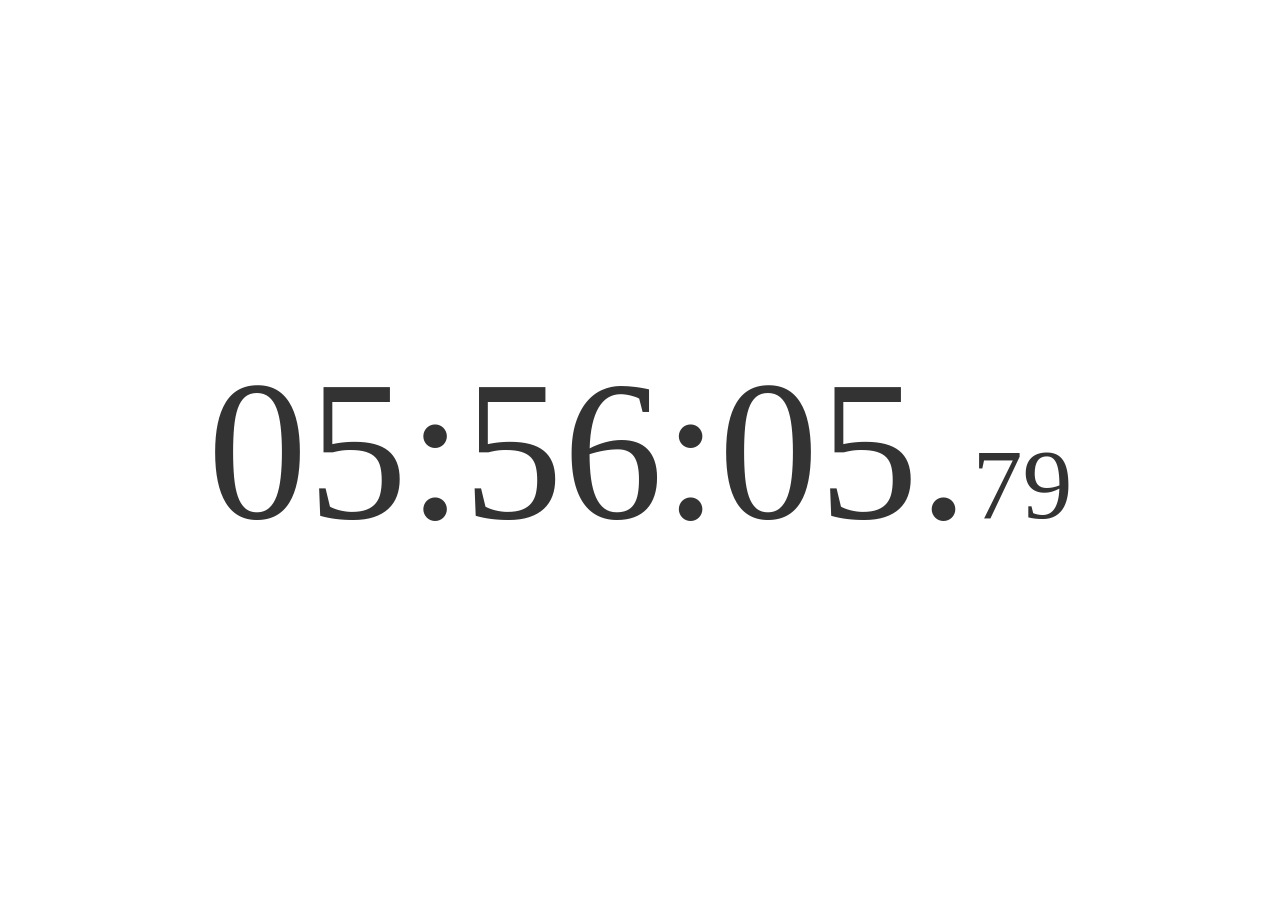
==== index.html @ 372867c4 "Update and rename Index.html to index.html" ====
<!DOCTYPE html>
<html lang="en" dir="ltr">
  <head>
    <meta charset="utf-8">
    <title></title>
    <style>
      body {
        display: flex;
        margin: 0;
        height: 100vh;
        box-sizing: border-box;
        align-items: center;
        justify-content: center;
      }
      span {
        font-family: "Calibri";
        color: #333;
      }
      #clock {
        font-size: 200px;
      }
      #milli {
        font-size: 100px;
      }
    </style>
  </head>

  <body>
    <p>
      <span id="clock"></span>
      <span id="milli"></span>
    </p>
    <script type="text/javascript">
      var clock = document.getElementById("clock");
      var milli = document.getElementById("milli");
      var myInterv = setInterval(function(){
        var myDate = new Date();
        clock.innerHTML = addZero(myDate.getHours()) + ":"
                        + addZero(myDate.getMinutes()) + ":"
                        + addZero(myDate.getSeconds()) + ".";
        milli.innerHTML = addZero(Math.floor(myDate.getMilliseconds() / 10));
      }, 10);
      function addZero(int){
        if (int < 10){
          int = "0" + int;
        }
        return int;
      }
    </script>

  </body>
</html>
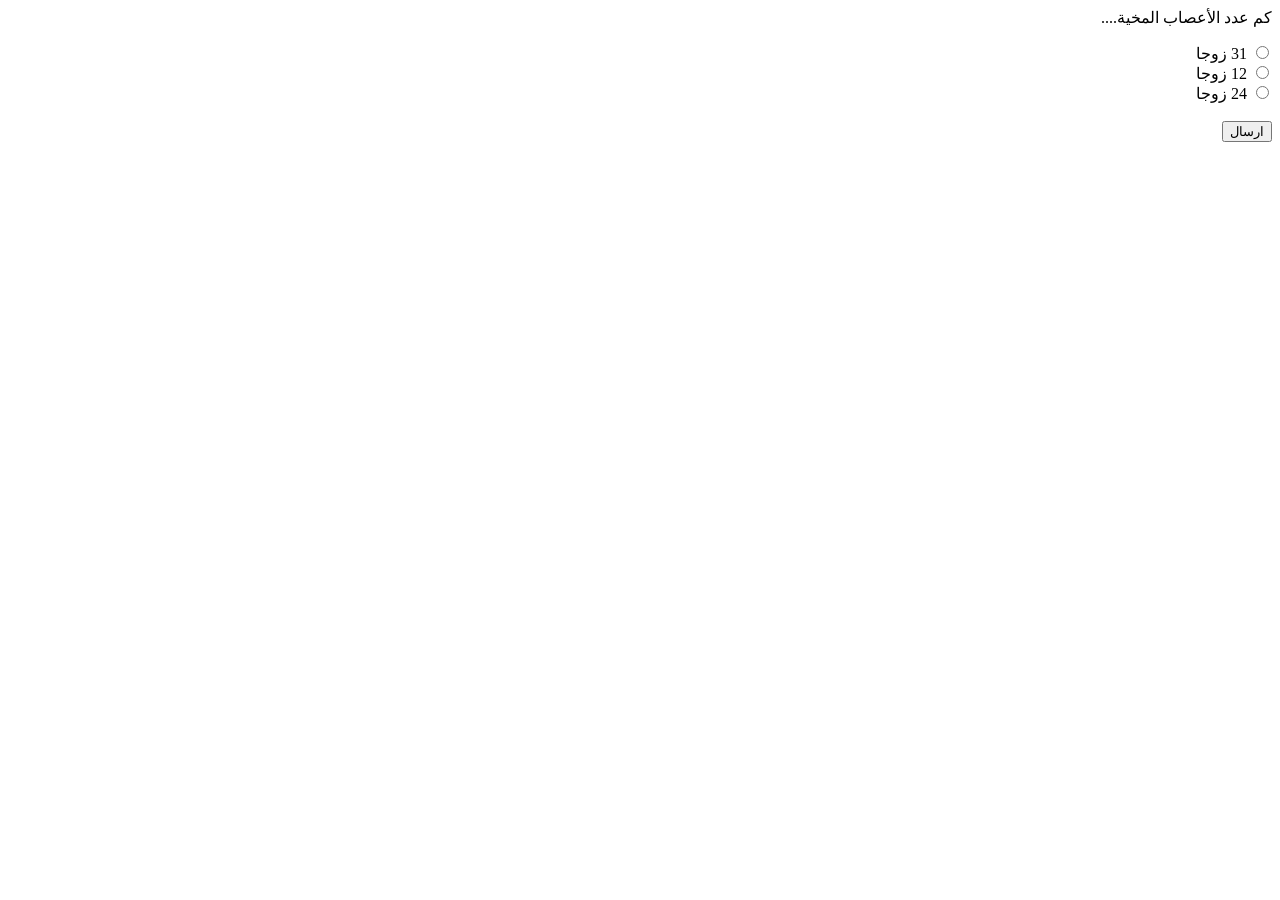
==== commit 9848c091: "Update and rename Index.html to index.html" ====
--- a/index.html
+++ b/index.html
@@ -1,52 +1,36 @@
-<!DOCTYPE html>
-<html lang="en" dir="ltr">
-  <head>
-    <meta charset="utf-8">
-    <title></title>
-    <style>
-      body {
-        display: flex;
-        margin: 0;
-        height: 100vh;
-        box-sizing: border-box;
-        align-items: center;
-        justify-content: center;
-      }
-      span {
-        font-family: "Calibri";
-        color: #333;
-      }
-      #clock {
-        font-size: 200px;
-      }
-      #milli {
-        font-size: 100px;
-      }
-    </style>
-  </head>
-
-  <body>
-    <p>
-      <span id="clock"></span>
-      <span id="milli"></span>
-    </p>
-    <script type="text/javascript">
-      var clock = document.getElementById("clock");
-      var milli = document.getElementById("milli");
-      var myInterv = setInterval(function(){
-        var myDate = new Date();
-        clock.innerHTML = addZero(myDate.getHours()) + ":"
-                        + addZero(myDate.getMinutes()) + ":"
-                        + addZero(myDate.getSeconds()) + ".";
-        milli.innerHTML = addZero(Math.floor(myDate.getMilliseconds() / 10));
-      }, 10);
-      function addZero(int){
-        if (int < 10){
-          int = "0" + int;
-        }
-        return int;
-      }
-    </script>
-
-  </body>
+<html dir="rtl" lang="ar">
+    <head>
+        <title>Sinece</title>
+    </head>
+    <body>
+        <p>كم عدد الأعصاب المخية....</p>
+        <input id="omar1" type="radio" value="31" name="omar"> <label for="omar1">31 زوجا</label><br>
+        <input id="omar2" type="radio" value="12" name="omar"> <label for="omar2">12 زوجا</label><br>
+        <input id="omar3" type="radio" value="24" name="omar"> <label for="omar3">24 زوجا</label><br><br>
+        <button onclick="check()">ارسال</button>
+        
+        
+        <script>
+            function check(){
+                let x = document.getElementById("omar1");
+                if (x.checked == true){
+                    x.style.outline="2px solid red";
+                    document.getElementById("omar2").style.outline="2px solid green";
+                }
+                x = document.getElementById("omar2");
+                if (x.checked == true){
+                    x.style.outline="2px solid green";
+                }
+                x = document.getElementById("omar3");
+                if (x.checked == true){
+                    x.style.outline="2px solid red";
+                    document.getElementById("omar2").style.outline="2px solid green";
+                }
+                let y = document.getElementsByTagName("input");
+                for (let i = 0; i < 3; i = i + 1) {
+                    y[i].disabled = true;
+                }
+            }
+        </script>
+    </body>
 </html>
